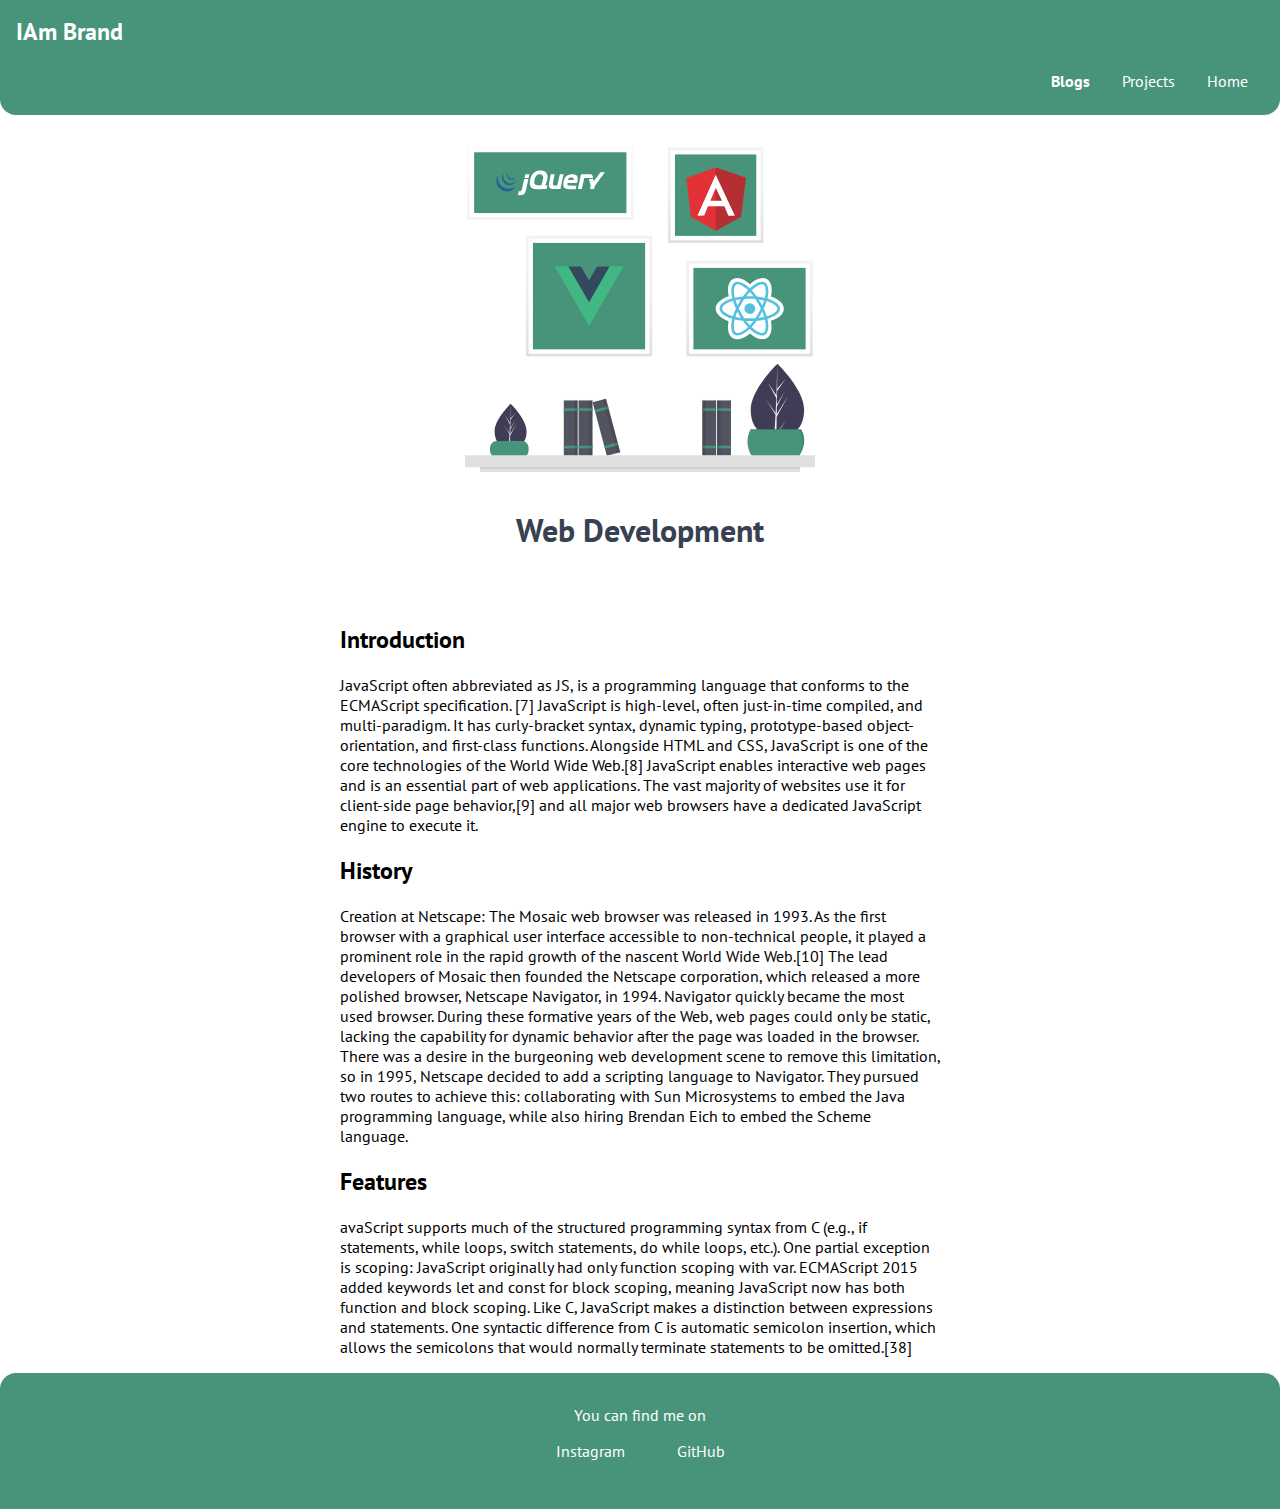
==== blog-page01.html @ 7de45540 "portfolio completed" ====
<!DOCTYPE html>
<html lang="en">
<head>
    <meta charset="UTF-8">
    <meta name="viewport" content="width=device-width, initial-scale=1.0">
    <title>Blog 1</title>
    <link href="style.css" rel="stylesheet" />
</head>
<body>
    <nav class="navigation container">
        <div class="navigation-brand">IAm Brand</div>
        
        <ul class="non-bullet-list">
            <li class="inline-list nav-pills">
                <a class="link" href="index.html">Home</a>
            </li>
            <li class="inline-list nav-pills">
                <a class="link" href="project.html">Projects</a>
            </li>
            <li class="inline-list nav-pills">
                <a class="link link-active" href="blogs.html">Blogs</a>
            </li>
        </ul>
    </nav>

    <header class="hero">
        <img class="hero-img" src="/images/blog1-pic.svg" />
        <h1 class="hero-heading">Web Development</h1>
    </header>
    <div class="container container-center">
        <h2>Introduction</h2>
        <p>
            JavaScript  often abbreviated as JS, is a programming language that conforms to the ECMAScript specification.
            [7] JavaScript is high-level, often just-in-time compiled, and multi-paradigm. It has curly-bracket syntax, dynamic typing, prototype-based object-orientation, and first-class functions.
            Alongside HTML and CSS, JavaScript is one of the core technologies of the World Wide Web.[8] JavaScript enables interactive web pages and is an essential part of web applications. 
            The vast majority of websites use it for client-side page behavior,[9] and all major web browsers have a dedicated JavaScript engine to execute it.
        </p>
        <h2>History</h2>
        <p>
            Creation at Netscape:
         The Mosaic web browser was released in 1993. 
As the first browser with a graphical user interface accessible to non-technical people, it played a prominent role in the rapid growth of the nascent World Wide Web.[10] The lead developers of Mosaic then founded the Netscape corporation, which released a more polished browser, Netscape Navigator, in 1994.
 Navigator quickly became the most used browser.
During these formative years of the Web, web pages could only be static, lacking the capability for dynamic behavior after the page was loaded in the browser. 
There was a desire in the burgeoning web development scene to remove this limitation, so in 1995, Netscape decided to add a scripting language to Navigator. They pursued two routes to achieve this: collaborating with Sun Microsystems to embed the Java programming language, while also hiring Brendan Eich to embed the Scheme language.
        </p>
        <h2>Features</h2>
            <p>avaScript supports much of the structured programming syntax from C (e.g., if statements, while loops, switch statements, do while loops, etc.). One partial exception is scoping: JavaScript originally had only function scoping with var. ECMAScript 2015 added keywords let and const for block scoping, 
                meaning JavaScript now has both function and block scoping. Like C, JavaScript makes a distinction between expressions and statements. One syntactic difference from C is automatic semicolon insertion, which allows the semicolons that would normally terminate statements to be omitted.[38]
            </p>
            </div>

            <footer class="footer">
                <div class="footer-header">You can find me on</div>
                <ul class="non-bullet-list">
                    <li class="inline-list">
                        <a class=" link" href="/">Instagram</a>
                    </li>
                    <li class="inline-list">
                        <a class=" link" href="/">GitHub</a>
                    </li>
                </ul>
             </footer>


</body>
</html>
---- style.css ----
@import url('https://fonts.googleapis.com/css2?family=PT+Sans:wght@400;700&display=swap');


:root{
    --primary-color : #47947b;
    --dark-grey : #374151;
    --off-white: #ECFDF5;
}
body{
    font-family: 'PT Sans', sans-serif;
    margin : 0px
}

hr{
    margin:2rem 0rem;
}

.container{
    padding : 0rem 1rem;
}

.container-center{
    max-width : 600px;
    margin : auto;
}

.link{
    text-decoration: none;
    padding : 0.5rem 1rem;
    
}

.primary-link{
    background-color : var(--primary-color);
    border-radius: 0.8rem;
    color: white;
    
}
 
.secondary-link{
    color: var(--primary-color);
    border-radius:0.8rem;    
    border : 1px solid var(--primary-color); 
}

.non-bullet-list{
    list-style: none;
}

.inline-list{
    display: inline;
    padding:0rem 0.5rem;
}

.navigation{
    background-color: var(--primary-color);
    color:white;
    padding:1rem;
    border-bottom-left-radius:1rem;
    border-bottom-right-radius:1rem;
}

.navigation-brand{
    font-weight:bold;
    font-size:x-large;
}

.navigation .link{
    color:white;
    float: right;
}



.link-active{
    font-weight: bold;
}

.hero{
    padding:2rem;
}

.hero .hero-img{
    max-width:350px; 
    display: block; 
    margin:auto;  
}

.hero .hero-heading{
    color : var(--dark-grey);
    padding-top : 1rem;
    text-align : center
}

.section{
    padding :2rem;
}

.section h3{
    text-align: center;
   
}
.ow{
    background-color: var(--off-white);
}

.footer{
    background-color: var(--primary-color);
    text-align: center;
    padding : 2rem 1rem;
    color: white;
    border-top-left-radius:1rem ;
    border-top-right-radius: 1rem;
   
}

.footer .link{
    color: white;
}

.footer ul{
    padding-inline-start: 0px;
}


.non-bullet-list .container-center h2{
    color: var(--dark-grey)
}
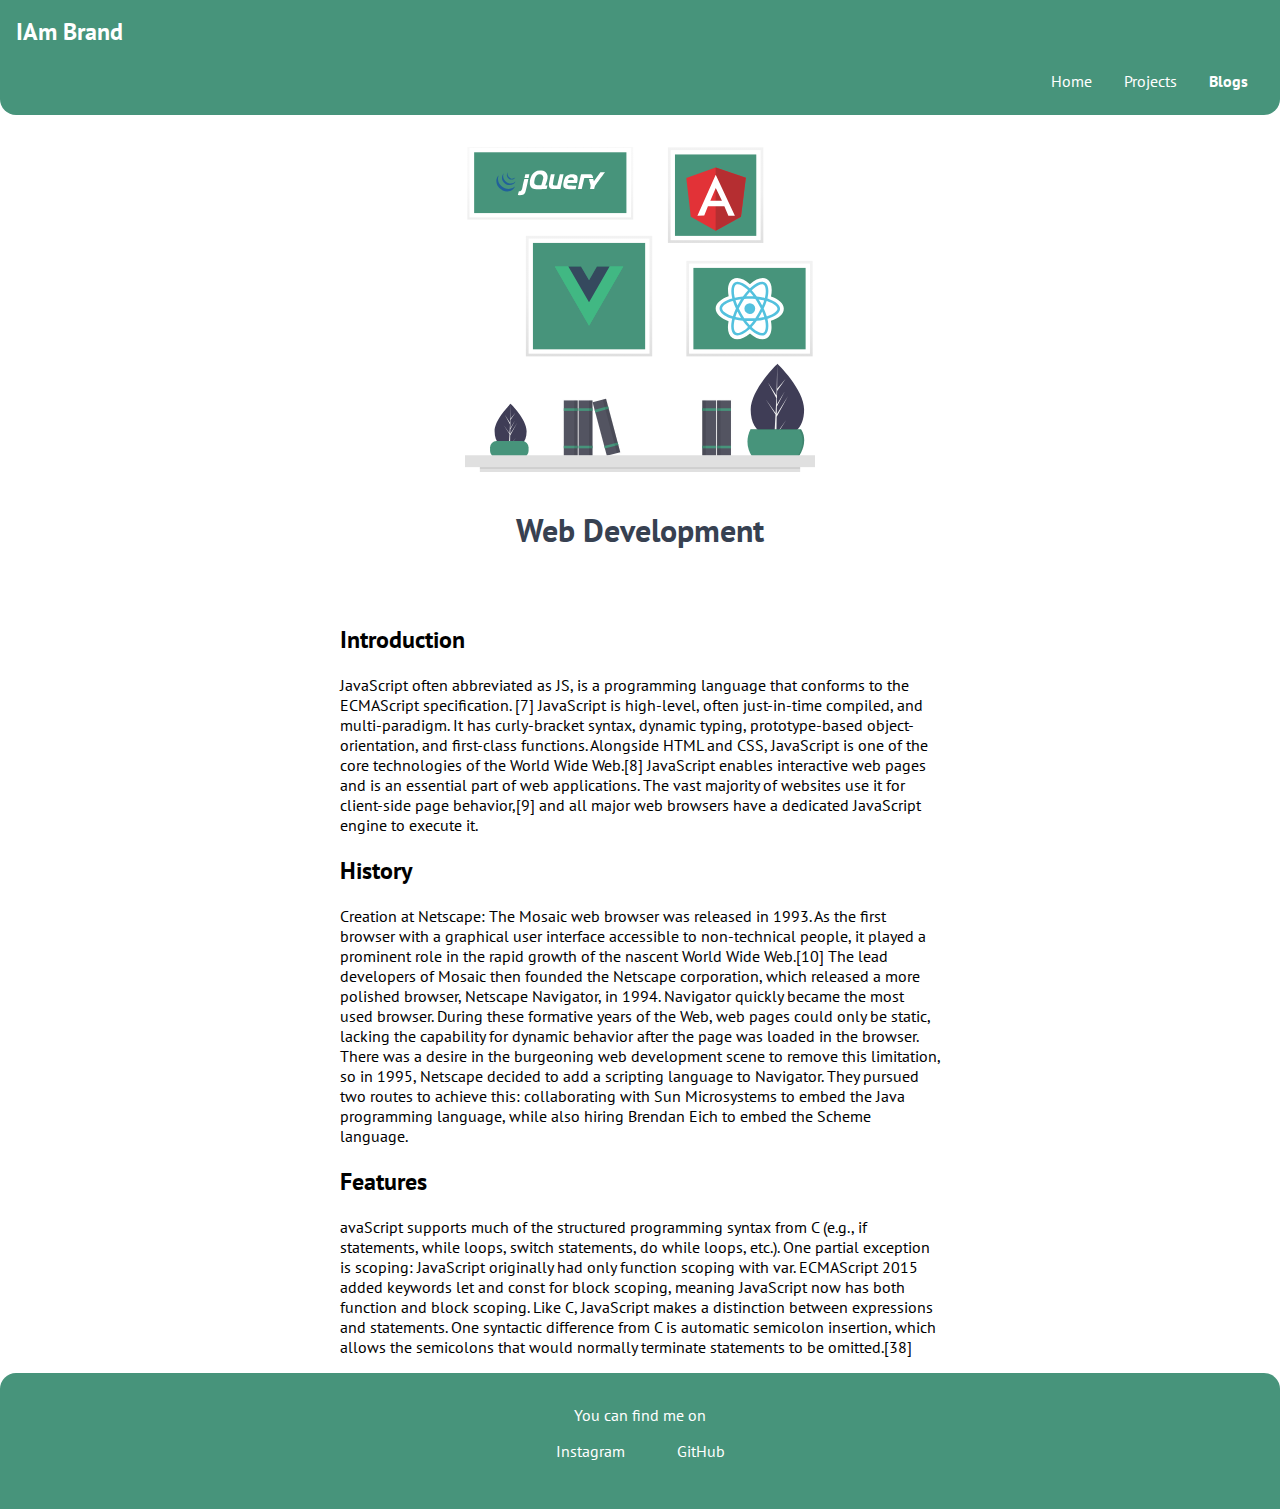
==== commit 5ed07dd4: "added links" ====
--- a/blog-page01.html
+++ b/blog-page01.html
@@ -12,14 +12,16 @@
         
         <ul class="non-bullet-list">
             <li class="inline-list nav-pills">
-                <a class="link" href="index.html">Home</a>
+                <a class="link link-active" href="blogs.html">Blogs</a>
             </li>
+           
             <li class="inline-list nav-pills">
                 <a class="link" href="project.html">Projects</a>
             </li>
             <li class="inline-list nav-pills">
-                <a class="link link-active" href="blogs.html">Blogs</a>
+                <a class="link" href="index.html">Home</a>
             </li>
+            
         </ul>
     </nav>
 
@@ -54,10 +56,10 @@
                 <div class="footer-header">You can find me on</div>
                 <ul class="non-bullet-list">
                     <li class="inline-list">
-                        <a class=" link" href="/">Instagram</a>
+                        <a class=" link" href="https://www.instagram.com/its.pooja.here/">Instagram</a>
                     </li>
                     <li class="inline-list">
-                        <a class=" link" href="/">GitHub</a>
+                        <a class=" link" href="https://github.com/rpoojasri">GitHub</a>
                     </li>
                 </ul>
              </footer>
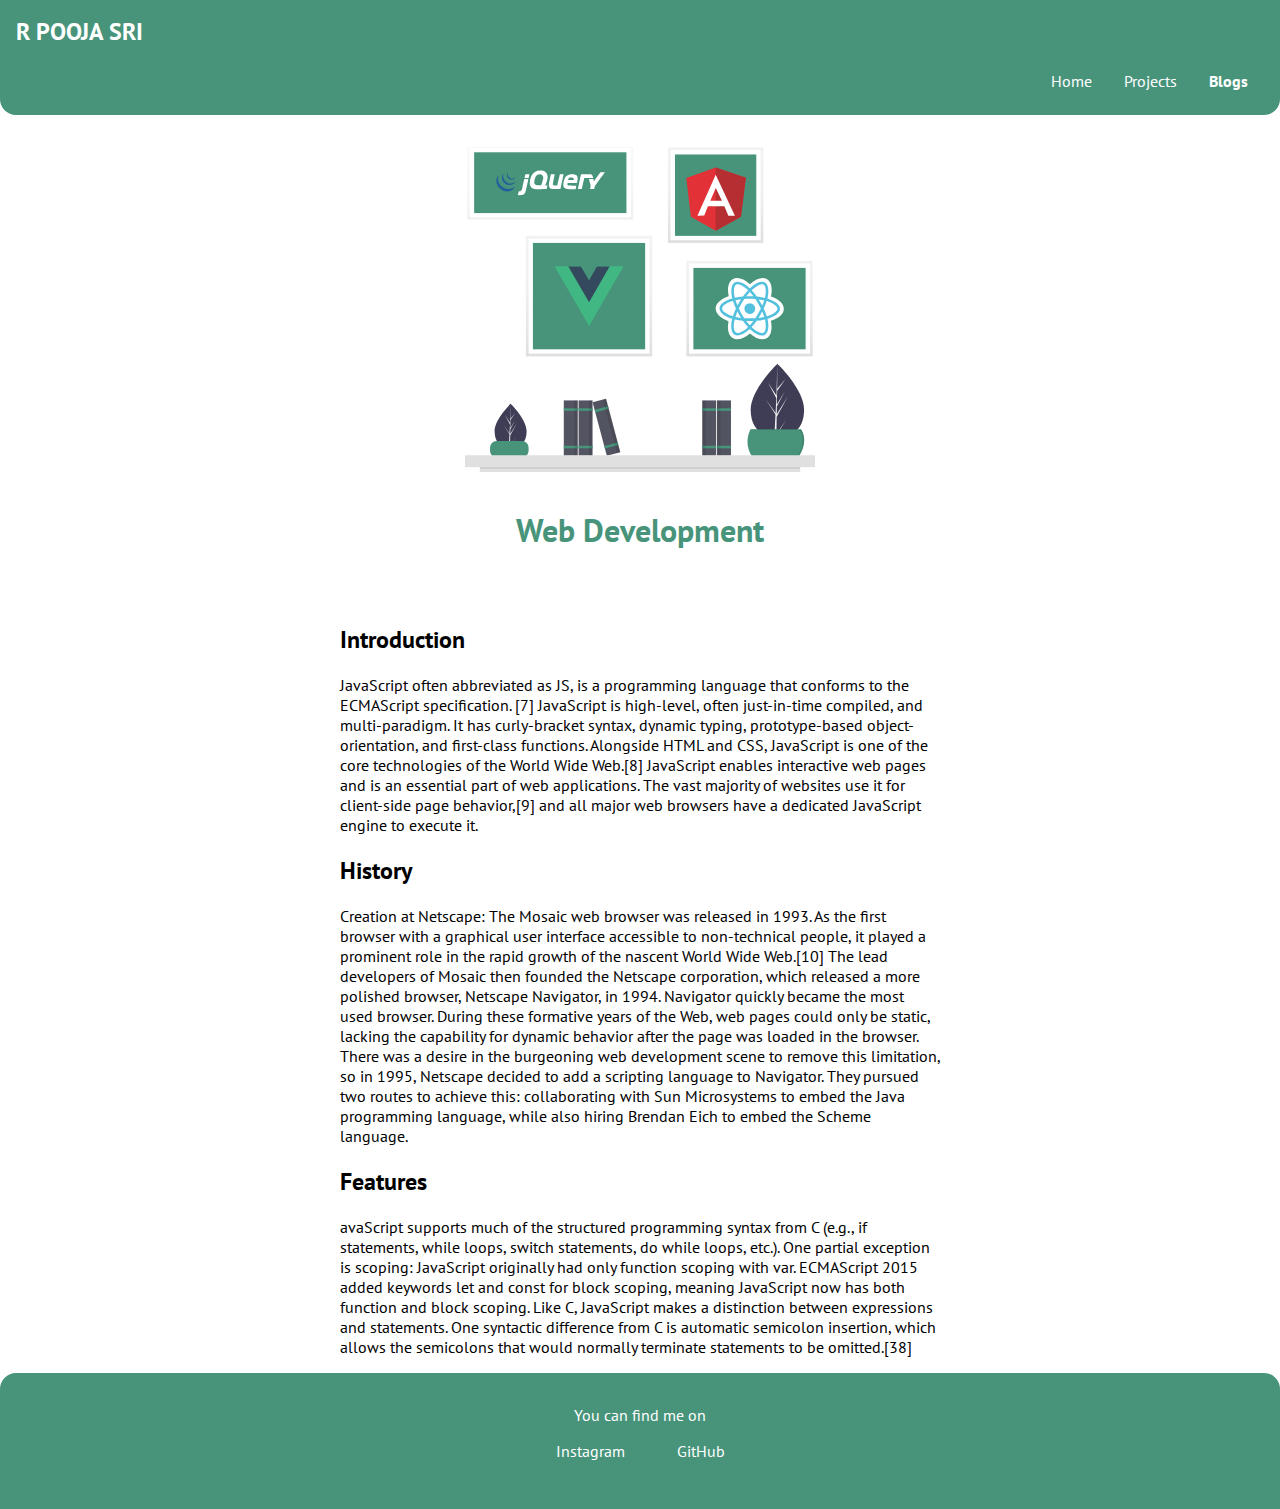
==== commit 68bb67f4: "updated brand name" ====
--- a/blog-page01.html
+++ b/blog-page01.html
@@ -8,7 +8,7 @@
 </head>
 <body>
     <nav class="navigation container">
-        <div class="navigation-brand">IAm Brand</div>
+        <div class="navigation-brand">R POOJA SRI</div>
         
         <ul class="non-bullet-list">
             <li class="inline-list nav-pills">
--- a/style.css
+++ b/style.css
@@ -87,7 +87,7 @@
 }
 
 .hero .hero-heading{
-    color : var(--dark-grey);
+    color : var(--primary-color);
     padding-top : 1rem;
     text-align : center
 }
@@ -96,8 +96,9 @@
     padding :2rem;
 }
 
-.section h3{
+.section h2{
     text-align: center;
+    color: var(--dark-grey);
    
 }
 .ow{
